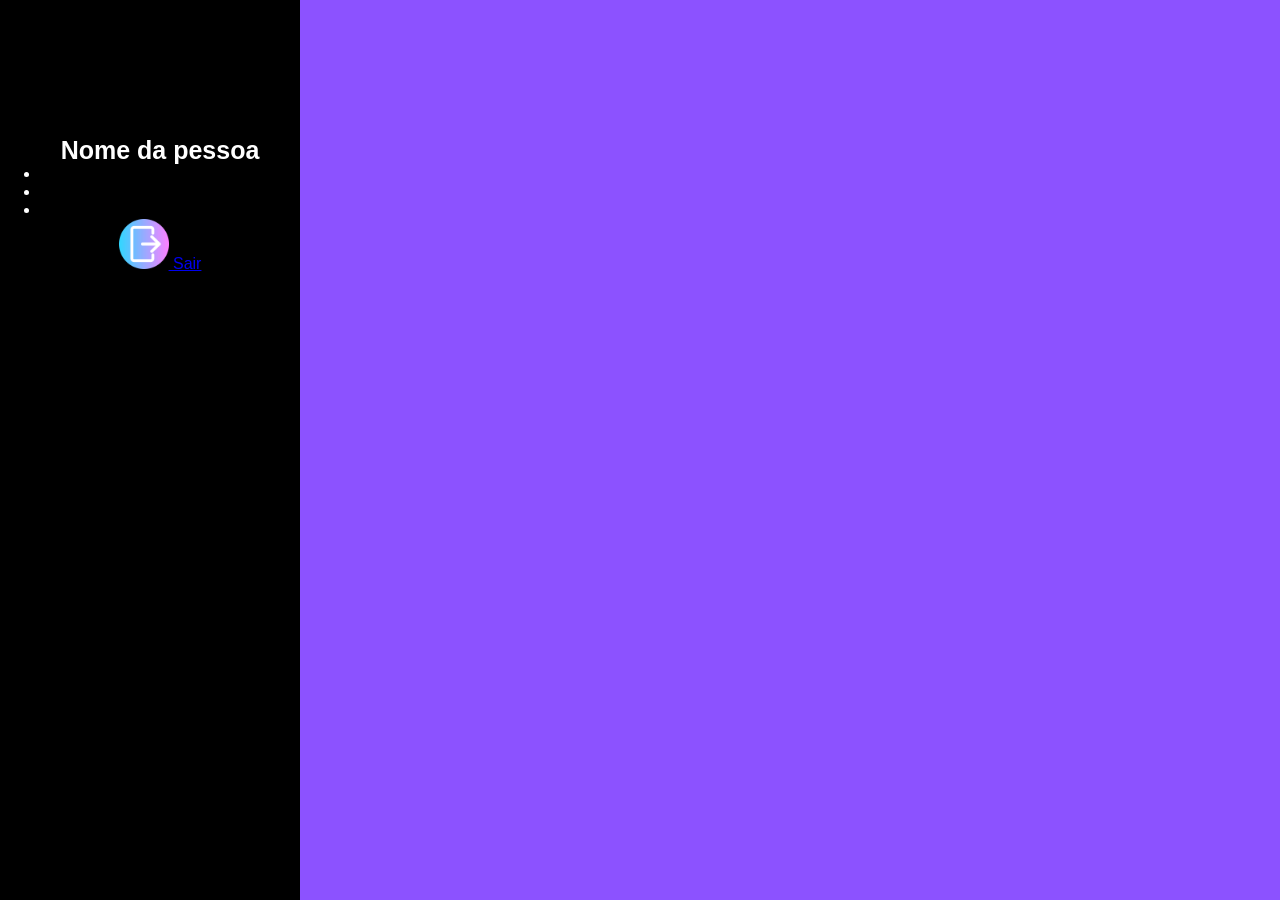
==== perfil.html @ 547d0df5 "Adicionando a tela de login" ====
<!DOCTYPE html>
<html lang="en">
<head>
    <meta charset="UTF-8">
    <meta name="viewport" content="width=device-width, initial-scale=1.0">
    <link rel="stylesheet" href="css/perfil-style.css">
    <link rel="icon" href="img/notas-musicais.png">
    <title>Document</title>
</head>
<body>
    <header>
        <div class="cont-menu">
        <img src="img/perfil.png" alt=""><br><br>
       <h3><b>Nome da pessoa</b></h3>
        <nav>
            <ul>
                <li><a href=""></a></li>
                <li><a href=""></a></li>
                <li><a href=""></a></li>
            </ul>
        </nav>
       <a href="index.html"> <img src="img/sair.png" alt="" id="close" > Sair</a>
    </div>
    </header>
</body>
</html>
---- css/perfil-style.css ----
*{
    padding: 0;
    margin: 0;
}
body{
    background-color:  #8c52ff;
    font-family: Arial, Helvetica, sans-serif;
}
header{
    height: 100%;
    width: 300px;
    background-color: black;
    position: fixed;
    float: left;
}
.cont-menu{
    width: 80%;
    height: 400px;
    margin-top: 100px;
    margin-left:40px;
    color: white;
    text-align: center;
    /* background-color: blue; */
}
.cont-menu img{
    width: 150px;
}
.cont-menu h3{
    font-size: 25px;
}
.cont-menu #close {
    width: 50px;
}
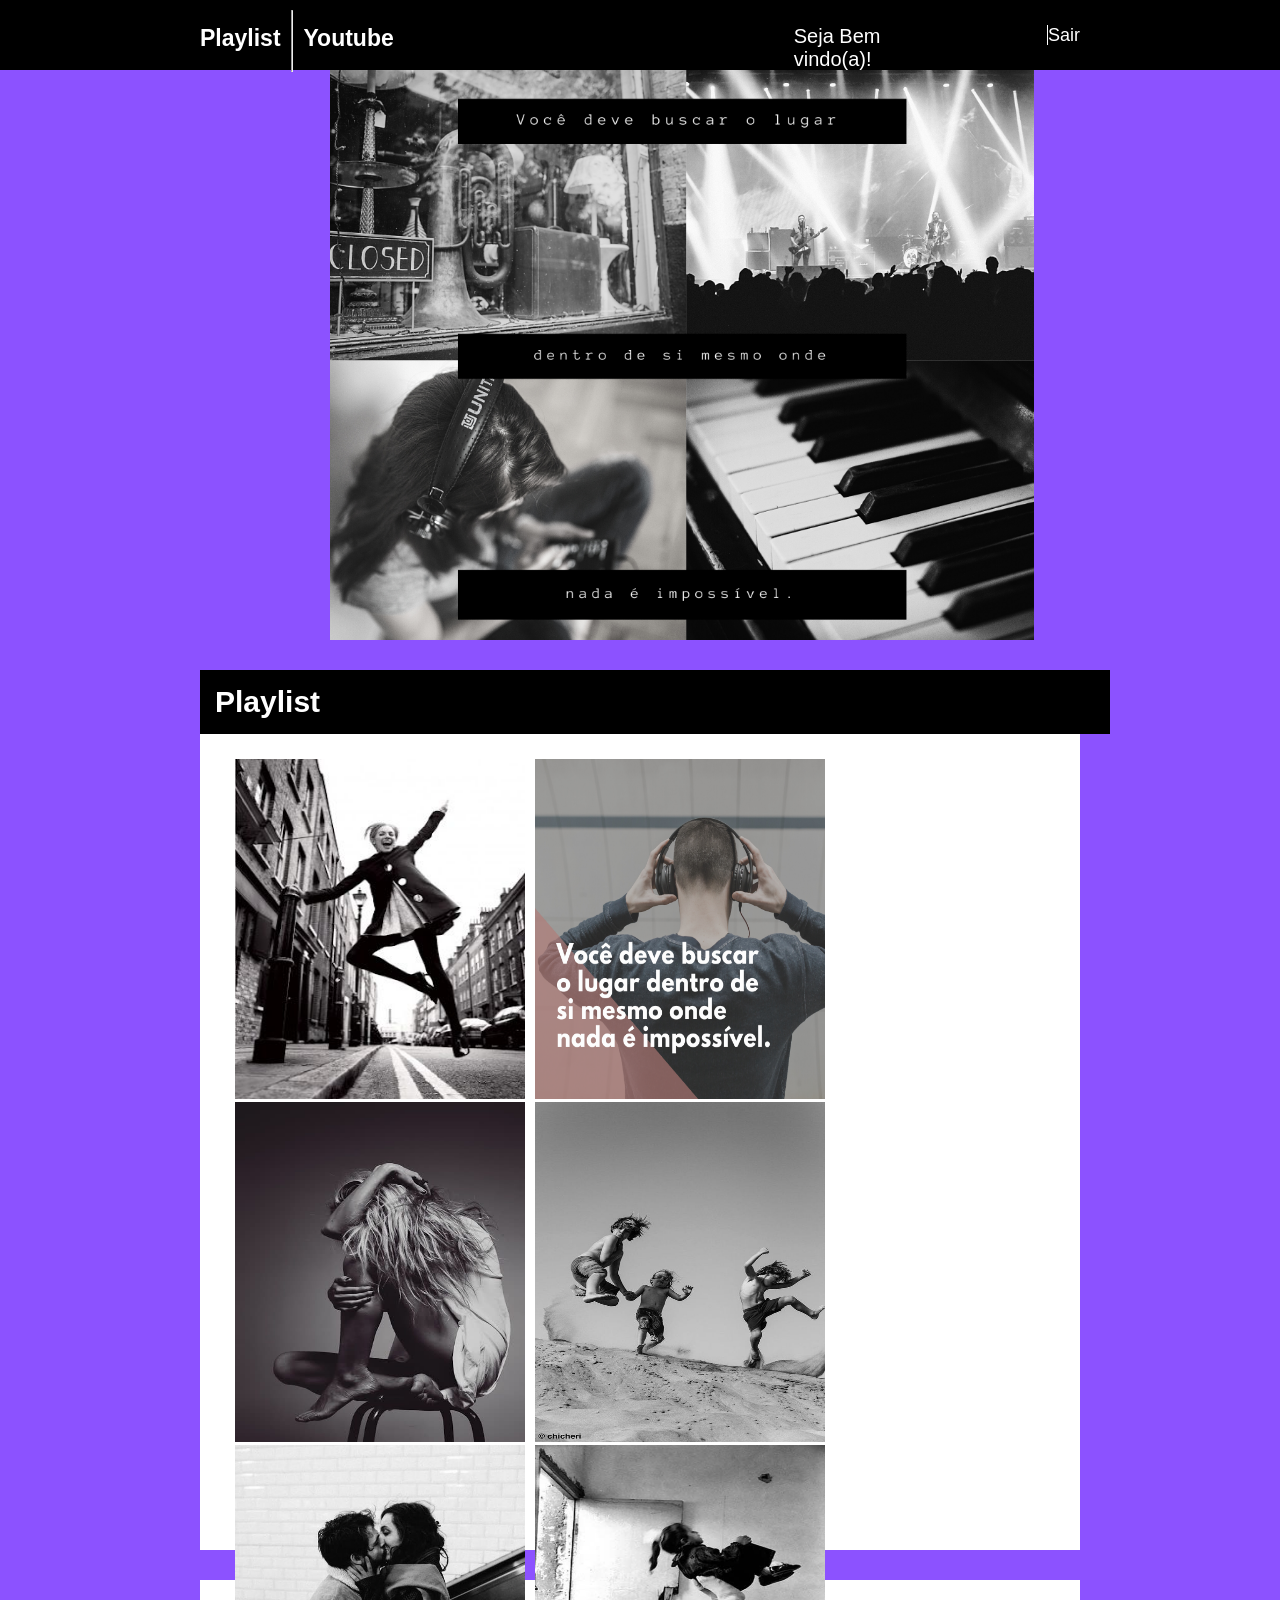
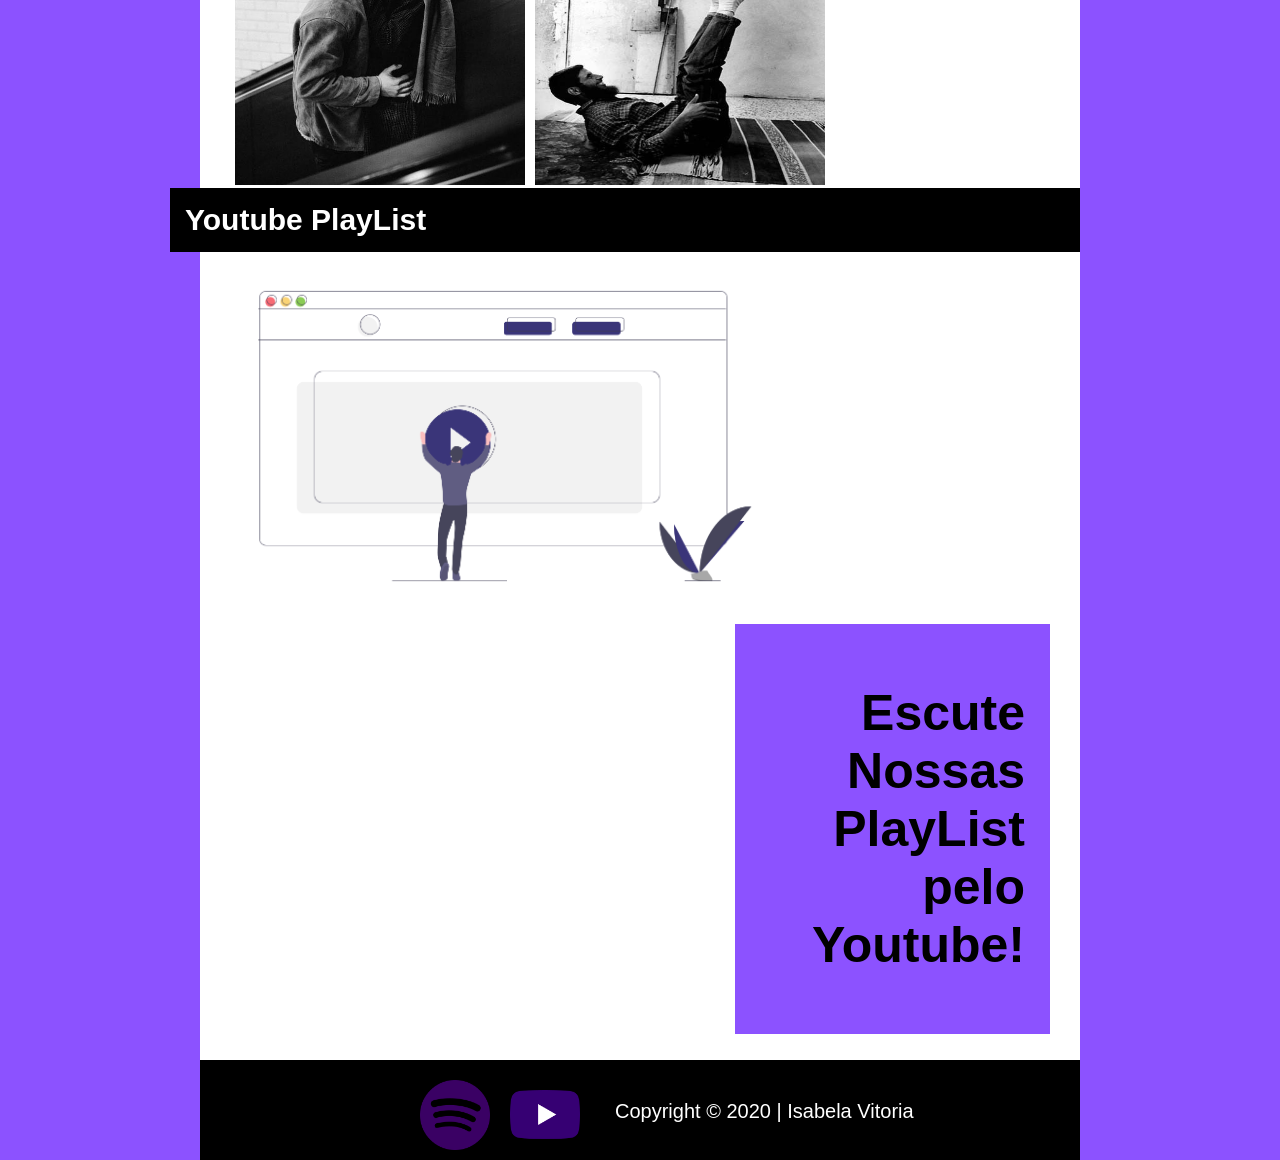
==== commit 0e411e59: "Area de usuario com os conteudo concluido" ====
--- a/perfil.html
+++ b/perfil.html
@@ -5,22 +5,81 @@
     <meta name="viewport" content="width=device-width, initial-scale=1.0">
     <link rel="stylesheet" href="css/perfil-style.css">
     <link rel="icon" href="img/notas-musicais.png">
-    <title>Document</title>
+    <title>Perfil</title>
 </head>
 <body>
+
+<!-- Menu de navegaçao -->
     <header>
-        <div class="cont-menu">
-        <img src="img/perfil.png" alt=""><br><br>
-       <h3><b>Nome da pessoa</b></h3>
-        <nav>
-            <ul>
-                <li><a href=""></a></li>
-                <li><a href=""></a></li>
-                <li><a href=""></a></li>
-            </ul>
-        </nav>
-       <a href="index.html"> <img src="img/sair.png" alt="" id="close" > Sair</a>
+        <div class="container">
+          <div class="menu">
+           <a href="#play" class="btn-play"><b>Playlist </b></a>
+           <hr class="menu-hr">
+           <a href="#youtuber" class="btn-play_youtube"><b>Youtube </b></a>
+          <p>Seja Bem vindo(a)!</p>
+          <div id="nomeusuario"></div>
+          <a href="index.html" class="menu-sair">Sair</a>
+        </div>
+        </div>
+    </header>
+
+<!-- Imagem de destaque   -->
+  <div class="container">
+      <div class="banner"></div>
+    </div> 
+  
+<!-- Playlist na pagina -->
+<div class="container" id="play">
+  <div class="listas">
+    <h2>Playlist</h2>
+   <div class="cont-listas">
+    <ul>
+      <li>
+        <img src="img/alegrin.jpg">
+        <span>Alegre</span></li>
+        
+      <li>
+        <img src="img/Menina que escuta a música Citar Otimismo.png ">
+        </li>
+      <li>
+        <img src="img/tristi.jpg" >
+        <span>Triste</span></li>
+  </ul>
+</div>
+     <div class="cont-listas">
+      <ul>
+        <li>
+          <img src="img/contente.jpg" >
+          <span>Contente</span></li>
+        <li>
+           <img src="img/amor.jpg">
+           <span>Apaixonada</span></li>
+        <li>
+          <img src="img/pai.jpg" >
+          <span>Exercicios fisico</span></li>
+  </ul>
+</div> 
+  </div>
+</div>
+<!-- Playlist no Youtube -->
+<div class="container" id="youtuber">
+  <div class="cont-youtube">
+  <div class="listas-youtube">
+    <h2>Youtube PlayList</h2>
+      <img src="img/youtube1.png" style="width: 610px;" alt="homem escolhendo o play do youtube">
+      <div class="text-youtube">
+     <b> Escute Nossas PlayList pelo Youtube!</b>
+  </div>
+</div>
+</div>
+
+<!-- Rodape -->
+  <footer>
+    <div class="rodape">
+      <img src="img/spotify.png" alt="spotify" class="icone-spotify">
+      <img src="img/youtube.png" alt="youtube" class="icone-youtube">
+    <p>Copyright © 2020  |  Isabela Vitoria</p>
     </div>
-    </header>
+  </footer> 
 </body>
 </html>
--- a/css/perfil-style.css
+++ b/css/perfil-style.css
@@ -6,28 +6,184 @@
     background-color:  #8c52ff;
     font-family: Arial, Helvetica, sans-serif;
 }
+/* estlizando o scrool bar */
+::-webkit-scrollbar {
+    width: 10px;
+    background-color: white;  
+} 
+::-webkit-scrollbar-thumb {   
+background-color: #8c52ff;   
+}
+/* deixar tudo da pagina centralizado  */
+.container{
+    padding-left: 200px;
+    padding-right: 200px;
+}
+/* menu */
 header{
-    height: 100%;
-    width: 300px;
+    height: 70px;
+    width: 100%;
     background-color: black;
-    position: fixed;
-    float: left;
+    display: flex;
 }
-.cont-menu{
+#img-sair{
+    width: 40px;
+}
+.menu{
+    color: white;
+    display: flex;
+    float: right;
+    padding-top:10px
+}
+.menu p{
+    margin-top: 15px;
+    margin-left: 400px;
+    margin-right: 100px;
+    font-size: 20px;
+}
+.menu-sair{
+    color: white;
+    text-decoration: none;
+    font-size:18px;
+    border-left: 1px solid white;
+    margin-top: 15px;
+    height: 20px;
+   /*  margin-left:30px */
+}
+.menu-sair:hover{
+    
+    color: rgb(172, 17, 17);
+    font-size:18px;
+    border:none;
+}
+.btn-play,.btn-play_youtube{
+    color:  white;
+    font-size:23px;
+    text-decoration: none;
+    margin-top:15px;
+    margin-right:10px;
+}
+.menu-hr{
+    width: 1px;
+    height: 60px;
+    background-color: white;
+    margin-top:0px;
+}
+.btn-play_youtube{
+    margin-left:10px;
+    margin-right: 0px;
+}
+.btn-play_youtube:hover{
+    color: red;
+}
+.btn-play:hover{
+    color: rgb(174, 0, 255);
+}
+/* imagem principal */
+.banner{
+    background-image: url("../img/painel.png");
+    background-position: center;
+    background-size: cover;
+    background-repeat: no-repeat;
     width: 80%;
-    height: 400px;
-    margin-top: 100px;
-    margin-left:40px;
+    height: 570px;
+    margin-left:130px; 
+}
+/* Listas */
+.listas,.listas-youtube {
+    margin-top:30px;
+    width: 100%;
+    background-color: white;
+}
+.listas{
+    height: 880px;
+}
+.listas-youtube{
+    height: 1080px; 
+}
+.listas h2,.listas-youtube h2{
+    background-color: black;
     color: white;
+    font-size: 30px;
+    width: 100%;
+    padding:15px;
+}
+.listas-youtube h2{
+    float: right;
+}
+/* aparecer as mensagens na foto */
+/* Carecteristicas de tudo que esta dentro da Div e com Link */
+.cont-listas{
+    padding:25px;
+}
+.cont-listas ul li {
+    display:block;
+    position:relative;
+    font-size:12px;
+    float:left;
+    margin-left: 10px;
+}
+/* Efeitos do texto */
+.cont-listas ul li  span{
+    display:block;
+    position:absolute;
+    bottom:0;
+    left:0;
+    opacity: 0;
+}
+/* Efeitos do texto quando o mouse estive em cima da Imagem */ 
+.cont-listas ul li:hover span{
+    opacity:1;
+    font-size: 35px;
+    padding-bottom: 150px;
+    padding-left: 15px;
     text-align: center;
-    /* background-color: blue; */
 }
-.cont-menu img{
-    width: 150px;
+.cont-listas img{
+    width: 290px;
+    height: 340px;
 }
-.cont-menu h3{
-    font-size: 25px;
+.cont-listas ul li:hover img{
+    opacity: 0.5;
 }
-.cont-menu #close {
-    width: 50px;
-}+/* youtube  */
+
+.text-youtube{
+    background-color:#8c52ff ;
+    color: black;
+    font-size: 50px;
+    text-align: right;
+    float: right;
+    width: 290px;
+    height: 350px;
+    margin-right: 30px;
+    padding-top: 60px;
+    padding-right: 25px;
+}
+/* rodapé */
+footer{
+    width: 100%;
+    background-color:rgba(0,0,0);
+    color: white;
+    height: 100px;
+}
+.rodape{
+    padding-left:200px;
+    display: flex;
+}
+.icone-spotify, .icone-youtube{
+    width: 70px;
+    height: 70px;
+    margin-left:20px;
+}
+.icone-youtube{
+    margin-top:30px; 
+}
+.icone-spotify{
+    margin-top:20px; 
+}
+.rodape p {
+    padding-top:40px;
+    padding-left: 35px;
+    font-size: 20px;
+} 
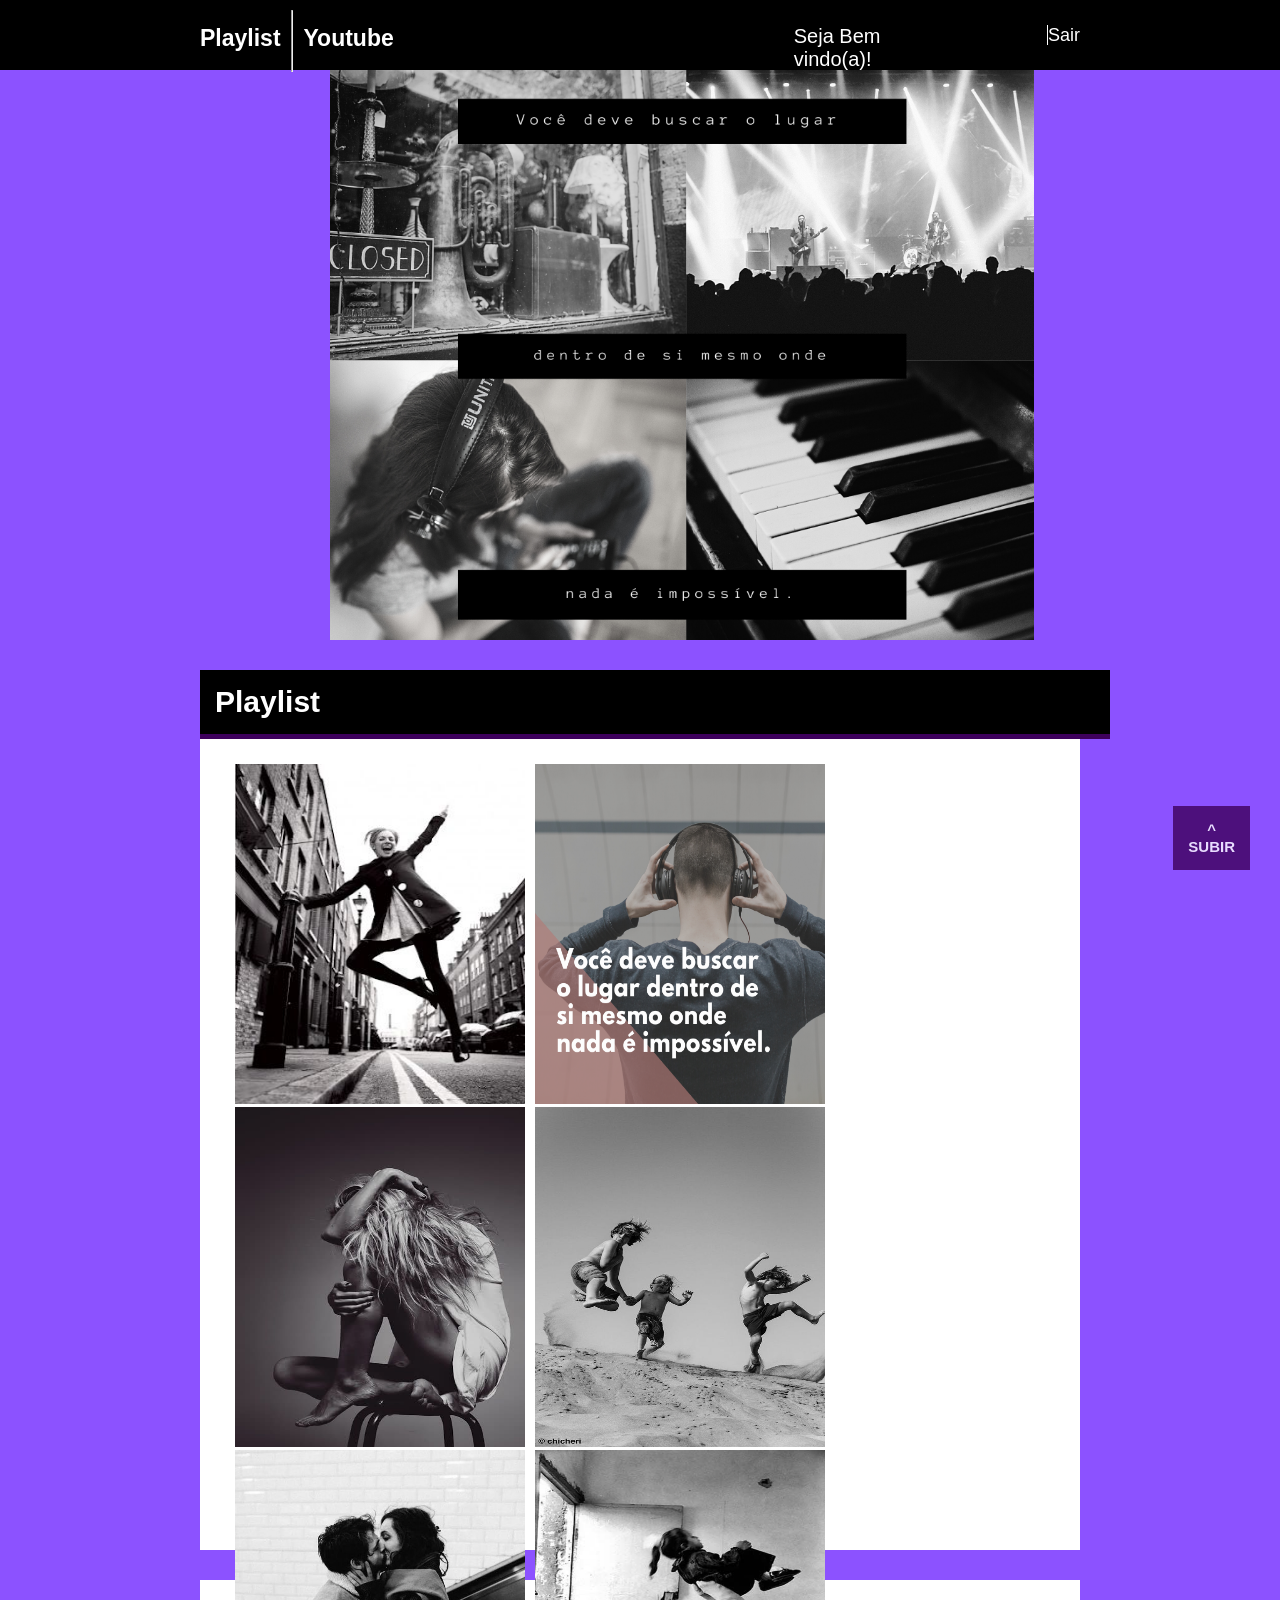
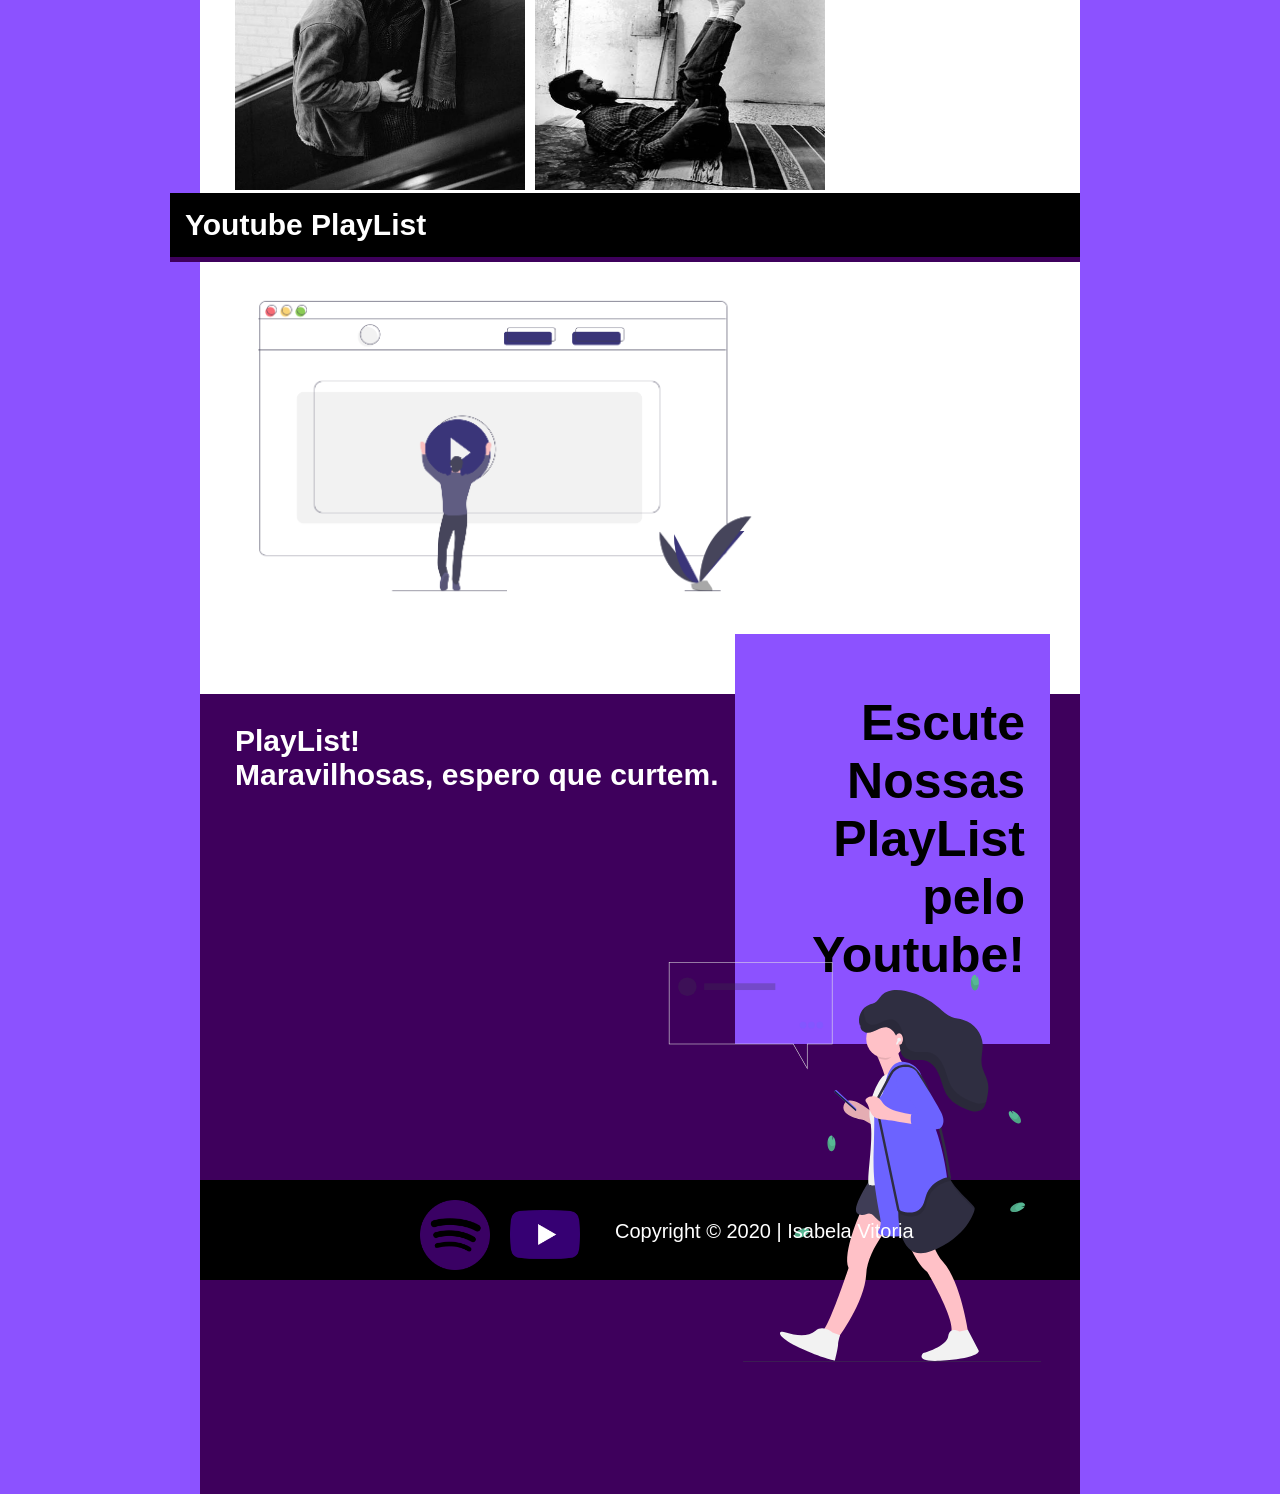
==== commit 41d3bfb4: "Area de usuario concluido,faltando inserir as playlist" ====
--- a/perfil.html
+++ b/perfil.html
@@ -61,6 +61,9 @@
 </div> 
   </div>
 </div>
+<a href="#" id="subirTopo">
+  ^ <br> subir
+</a>
 <!-- Playlist no Youtube -->
 <div class="container" id="youtuber">
   <div class="cont-youtube">
@@ -70,9 +73,21 @@
       <div class="text-youtube">
      <b> Escute Nossas PlayList pelo Youtube!</b>
   </div>
+  <div class="cont-video">
+    <h3 class="titulo-youtube">PlayList! <br> Maravilhosas, espero que curtem.</h3>
+    <div class="videos-youtube">
+      <iframe loop="true" src="https://www.youtube.com/embed/OPf0YbXqDm0"></iframe>
+      <iframe loop="true" src="https://www.youtube.com/embed/nfWlot6h_JM"></iframe>
+      <iframe loop="true" src="https://www.youtube.com/embed/OPf0YbXqDm0"></iframe>
+    </div>
+    <div class="videos-youtube2">
+    <iframe loop="true" src="https://www.youtube.com/embed/OPf0YbXqDm0"></iframe> 
+    <iframe loop="true" src="https://www.youtube.com/embed/OPf0YbXqDm0"></iframe> 
+    </div>
+    <img src="img/meninaa.svg" class="ultimaimg">
+  </div>
 </div>
 </div>
-
 <!-- Rodape -->
   <footer>
     <div class="rodape">
@@ -82,4 +97,4 @@
     </div>
   </footer> 
 </body>
-</html>+</html>
--- a/css/perfil-style.css
+++ b/css/perfil-style.css
@@ -1,6 +1,9 @@
 *{
     padding: 0;
     margin: 0;
+}
+html{
+    scroll-behavior: smooth;/* deixar uma rolagem suave */
 }
 body{
     background-color:  #8c52ff;
@@ -12,20 +15,43 @@
     background-color: white;  
 } 
 ::-webkit-scrollbar-thumb {   
-background-color: #8c52ff;   
+background-color: #3e005c;   
 }
 /* deixar tudo da pagina centralizado  */
 .container{
     padding-left: 200px;
     padding-right: 200px;
 }
+#subirTopo {
+    text-decoration: none;
+    background:  #3e005c;
+    bottom: 30px;
+    right: 30px;
+    color: #fff;
+    text-align: center;
+    cursor: pointer;
+    padding: 15px;
+    font-size: 15px;
+    font-weight: bold;
+    text-transform: uppercase;
+    position: fixed;
+    border: 0;
+    opacity: .8;
+}
+#subirTopo:hover {
+ opacity:1;
+}
 /* menu */
 header{
     height: 70px;
     width: 100%;
     background-color: black;
     display: flex;
-}
+    transition: height 1s;
+}
+header:hover  {
+    height: 90px;
+} 
 #img-sair{
     width: 40px;
 }
@@ -51,7 +77,6 @@
    /*  margin-left:30px */
 }
 .menu-sair:hover{
-    
     color: rgb(172, 17, 17);
     font-size:18px;
     border:none;
@@ -99,10 +124,11 @@
     height: 880px;
 }
 .listas-youtube{
-    height: 1080px; 
+    height: 1200px; 
 }
 .listas h2,.listas-youtube h2{
     background-color: black;
+    border-bottom: #3e005c solid 5px;
     color: white;
     font-size: 30px;
     width: 100%;
@@ -147,7 +173,6 @@
     opacity: 0.5;
 }
 /* youtube  */
-
 .text-youtube{
     background-color:#8c52ff ;
     color: black;
@@ -160,6 +185,40 @@
     padding-top: 60px;
     padding-right: 25px;
 }
+.cont-video{
+    width: 100%;
+    height: 800px;
+    margin-top: 60px;
+    background-color:#3e005c;
+}
+.titulo-youtube{
+    color:white;
+    margin-left: 35px;
+    font-size: 30px;
+    padding-top: 30px;
+    font-weight: bold;
+}
+.videos-youtube{
+    height: 500px;
+    width: 600px;
+}
+.videos-youtube2{
+    display: flex;
+    float: right;
+    margin-top: -500px;
+    margin-right: 15px;
+}
+iframe{
+    margin-left: 10px;
+    margin-top:10px;
+    border:none;
+}
+.ultimaimg{
+    margin-top:-330px;
+    float: right;
+    width: 450px;
+    height: 400px;
+}
 /* rodapé */
 footer{
     width: 100%;
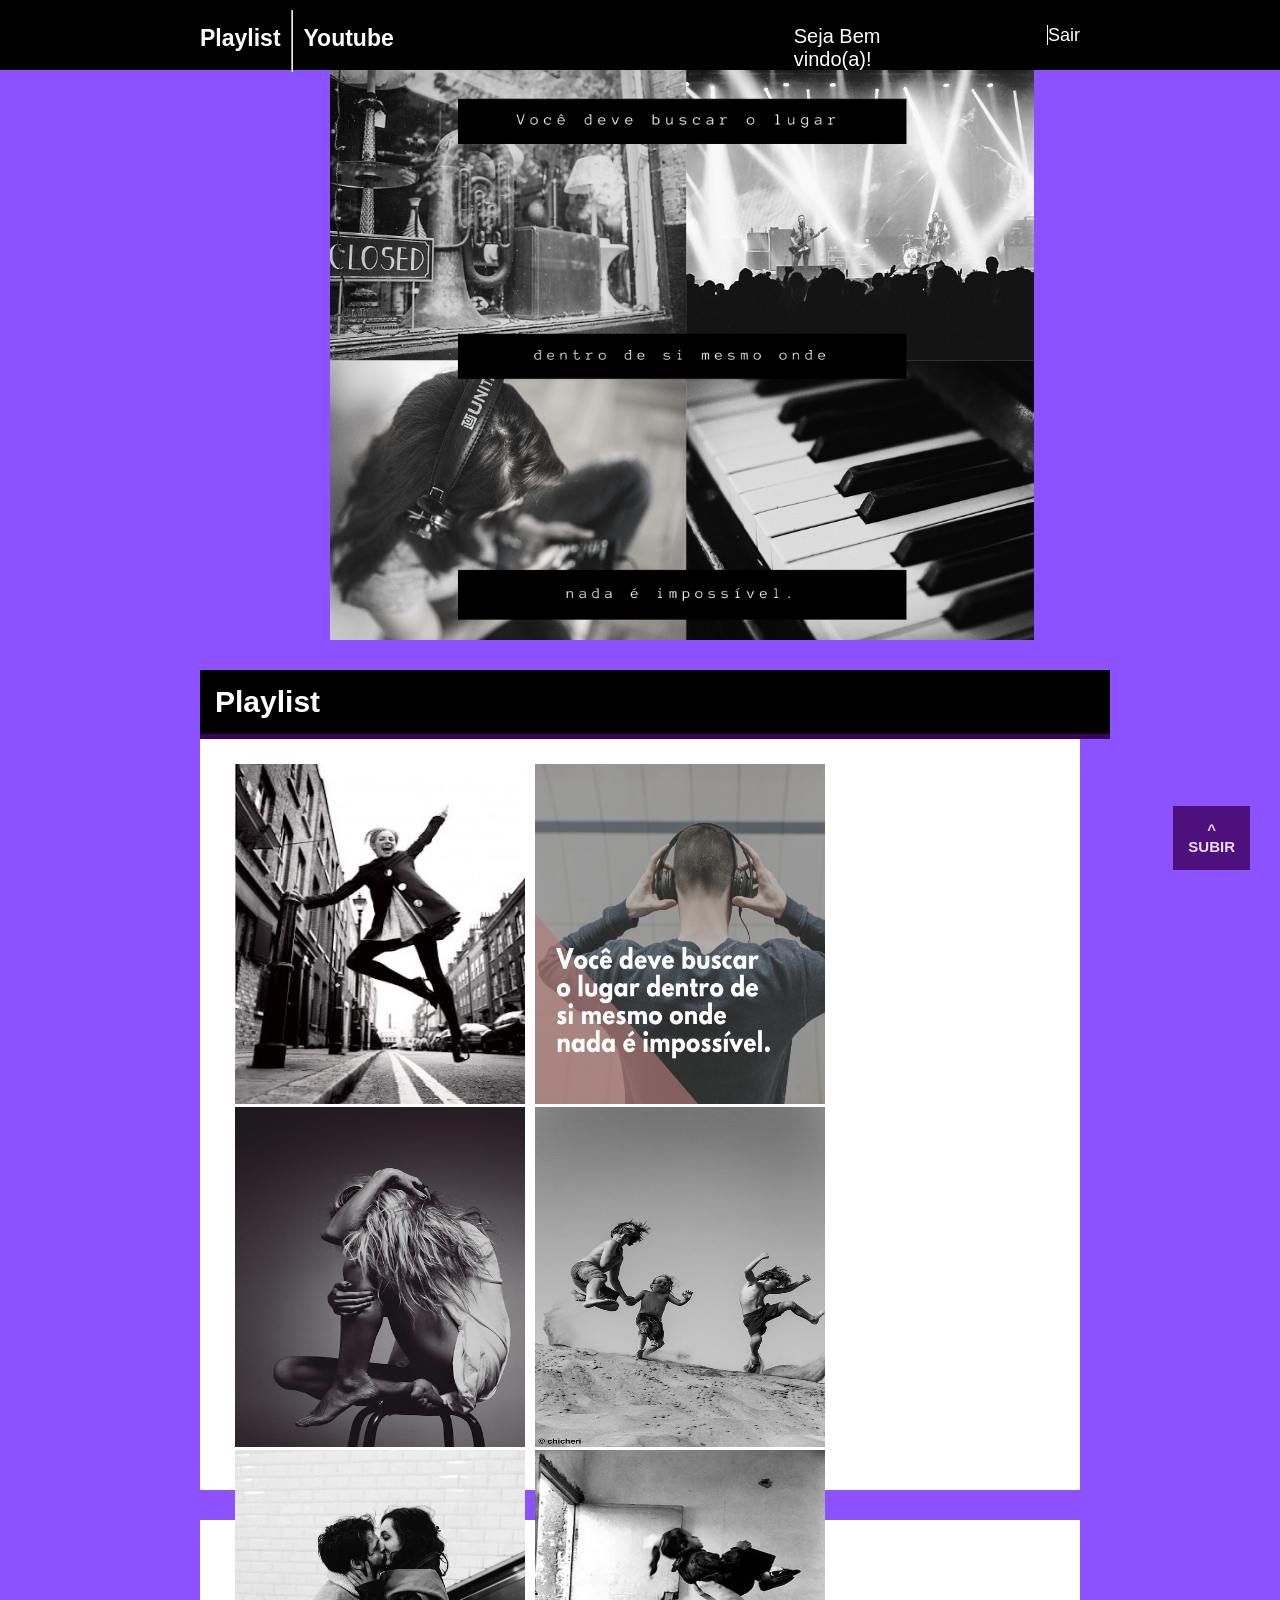
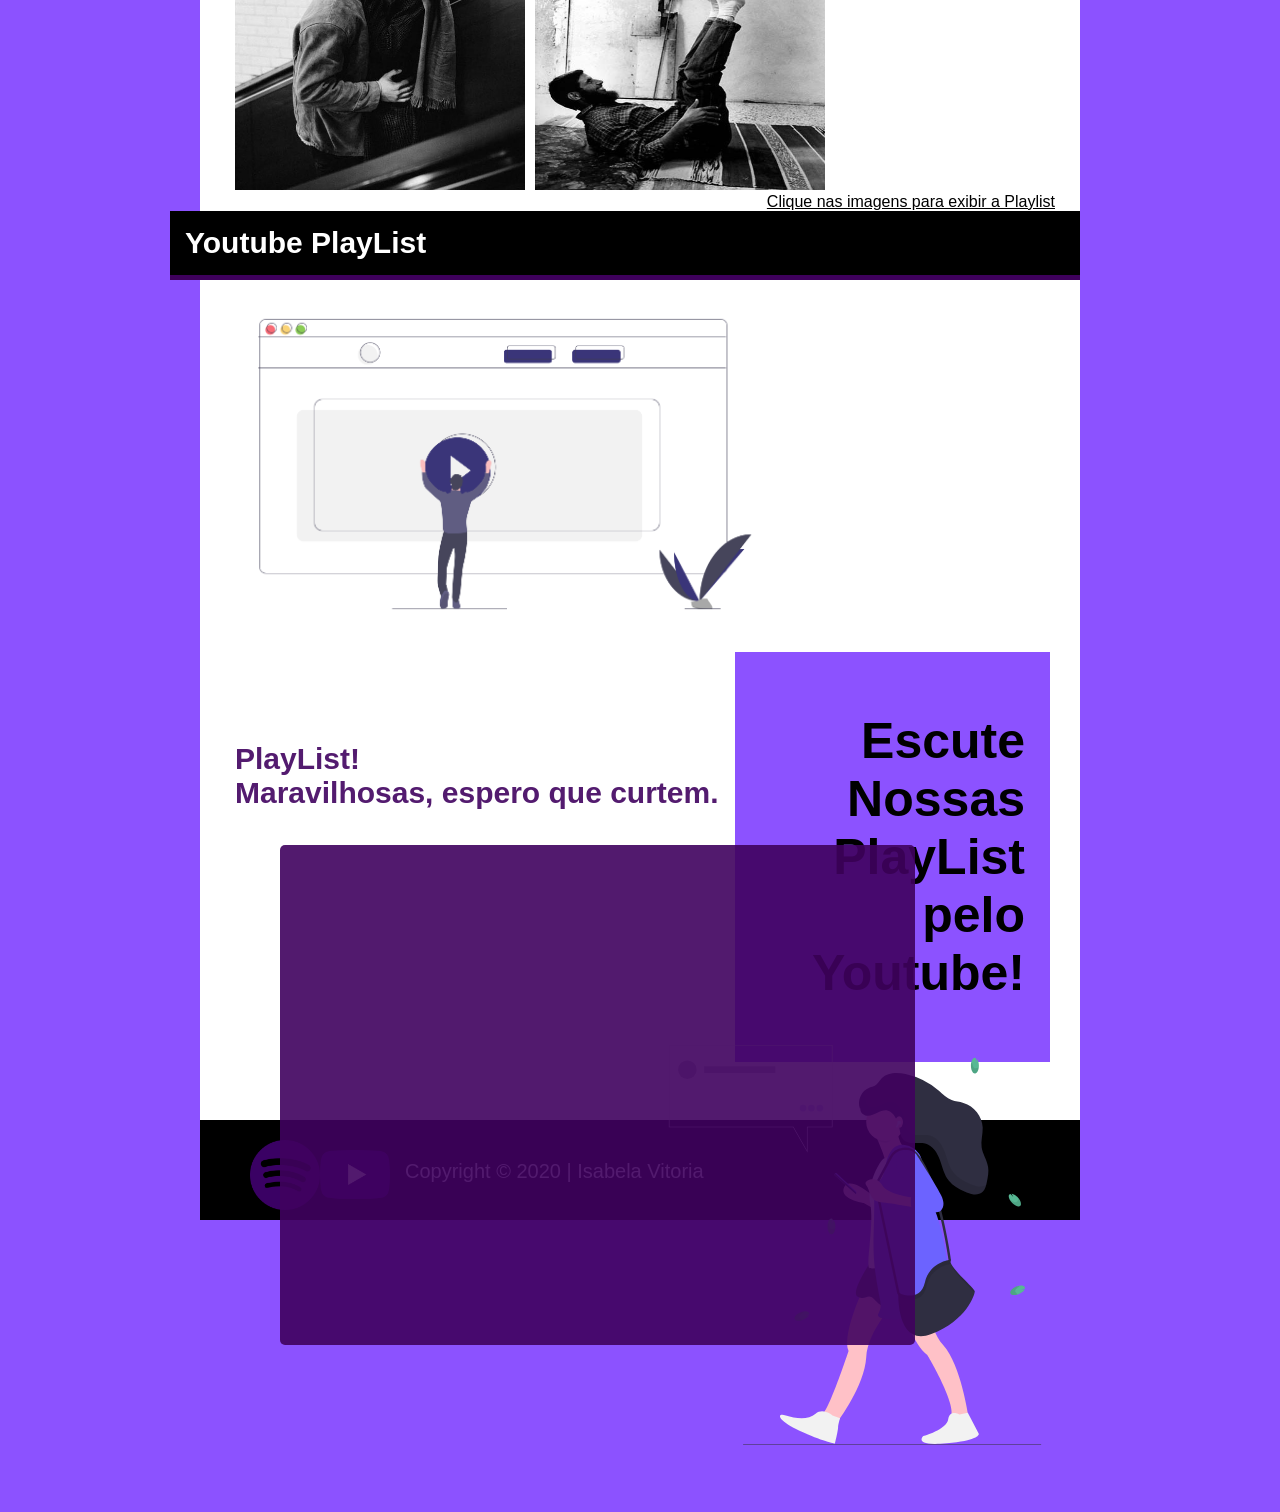
==== commit da8467b5: "area de usuario concluido" ====
--- a/perfil.html
+++ b/perfil.html
@@ -4,11 +4,10 @@
     <meta charset="UTF-8">
     <meta name="viewport" content="width=device-width, initial-scale=1.0">
     <link rel="stylesheet" href="css/perfil-style.css">
-    <link rel="icon" href="img/notas-musicais.png">
+    <link rel="icon" href="img/musi.svg">
     <title>Perfil</title>
 </head>
 <body>
-
 <!-- Menu de navegaçao -->
     <header>
         <div class="container">
@@ -22,12 +21,14 @@
         </div>
         </div>
     </header>
-
+<!-- botao de subir ao topo -->
+    <a href="#" id="subirTopo">
+      ^ <br> subir
+    </a>
 <!-- Imagem de destaque   -->
   <div class="container">
       <div class="banner"></div>
     </div> 
-  
 <!-- Playlist na pagina -->
 <div class="container" id="play">
   <div class="listas">
@@ -35,35 +36,57 @@
    <div class="cont-listas">
     <ul>
       <li>
+        <a href="#tentando">
         <img src="img/alegrin.jpg">
         <span>Alegre</span></li>
-        
+        </a>
       <li>
+        <a href="#tentando">
         <img src="img/Menina que escuta a música Citar Otimismo.png ">
+        <span>Lançamento</span></a>
         </li>
-      <li>
+      <li><a href="#tentando">
         <img src="img/tristi.jpg" >
-        <span>Triste</span></li>
+        <span>Triste</span></a></li>
   </ul>
 </div>
+
      <div class="cont-listas">
       <ul>
-        <li>
+        <li><a href="#tentando">
           <img src="img/contente.jpg" >
-          <span>Contente</span></li>
-        <li>
+          <span>Contente</span></a></li>
+        <li><a href="#tentando">
            <img src="img/amor.jpg">
-           <span>Apaixonada</span></li>
-        <li>
+           <span>Apaixonada</span></a></li>
+        <li><a href="#tentando">
           <img src="img/pai.jpg" >
-          <span>Exercicios fisico</span></li>
+          <span>Exercicios fisico</span></a></li>
+        </ul>
+ <u class="ultimo-texto-listas">Clique nas imagens para exibir a Playlist</u>
+  </div>         
+  <div id="tentando">
+<div class="cont-play">
+    <audio src=""  id="audioPlayer" controls></audio>
+  <ul id="playlist" >
+   <li class="current-song">
+   <a href="mp3/primeiramusica.mp3">Christina Perri - A Thousand Years </a></li>
+   <li><a href="mp3/segundamusica.mp3">Bad Gyu - Billie Elish</a></li>
+   <li><a href="mp3/terceiramusica.mp3">SomeBody That i Used to - Gotye</a></li>
+   <li><a href="mp3/primeiramusica.mp3">Rockstar - Post Malone</a></li>
+   <li><a href="mp3/segundamusica.mp3">Work - Rihanna e Drake</a></li>
+   <li><a href="mp3/terceiramusica.mp3">Lo/Hi- The Black Keys</a></li>
+   <li><a href="mp3/primeiramusica.mp3">Sucker - Jonas Brothers</a></li>
+   <li><a href="mp3/segundamusica.mp3">Lil Nas X - Old Town Road</a></li>
+   <li><a href="mp3/terceiramusica.mp3">Boy With LUv - BTS</a></li>
+   <li><a href="mp3/primeiramusica.mp3">Paty Rock Anthem - LIMFAO</a></li>
   </ul>
-</div> 
+ <script src="https://code.jquery.com/jquery-2.2.0.js"></script>
+</div>
+  <a href="#play" class="close"> X</a> 
   </div>
 </div>
-<a href="#" id="subirTopo">
-  ^ <br> subir
-</a>
+</div> 
 <!-- Playlist no Youtube -->
 <div class="container" id="youtuber">
   <div class="cont-youtube">
@@ -76,11 +99,10 @@
   <div class="cont-video">
     <h3 class="titulo-youtube">PlayList! <br> Maravilhosas, espero que curtem.</h3>
     <div class="videos-youtube">
-      <iframe loop="true" src="https://www.youtube.com/embed/OPf0YbXqDm0"></iframe>
-      <iframe loop="true" src="https://www.youtube.com/embed/nfWlot6h_JM"></iframe>
-      <iframe loop="true" src="https://www.youtube.com/embed/OPf0YbXqDm0"></iframe>
-    </div>
-    <div class="videos-youtube2">
+    <iframe loop="true" src="https://www.youtube.com/embed/OPf0YbXqDm0"></iframe>
+    <iframe loop="true" src="https://www.youtube.com/embed/nfWlot6h_JM"></iframe>
+    <iframe loop="true" src="https://www.youtube.com/embed/OPf0YbXqDm0"></iframe> 
+    <iframe loop="true" src="https://www.youtube.com/embed/OPf0YbXqDm0"></iframe>
     <iframe loop="true" src="https://www.youtube.com/embed/OPf0YbXqDm0"></iframe> 
     <iframe loop="true" src="https://www.youtube.com/embed/OPf0YbXqDm0"></iframe> 
     </div>
@@ -98,3 +120,29 @@
   </footer> 
 </body>
 </html>
+<script>
+  /* AutoPlay das listas(perfil) */
+audioPlayer();
+  function audioPlayer(){
+    var currentSong = 0;
+    $("#audioPlayer")[0].src = $("#playlist li a")[0];
+    $("#audioPlayer")[0].play();
+    $("#playlist li a").click(function(e){
+      e.preventDefault();
+      $("#audioPlayer")[0].src = this;
+      $("#audioPlayer")[0].play();
+      $("#playlist li").removeClass("current-song");
+      curretSong = $(this).parent().index();
+      $(this).parent().addClass("current-song");
+    });
+    $("#audioPlayer")[0].addEventListener("ended", function(){
+      currentSong ++;
+      if(currentSong == $("#playlist li a").length)
+      currentSong = 0;
+      $("#playlis li").removeClass("current-song");
+      $("#playlist li:eq("+currentSong+")").addClass("currentSong");
+      $("#audioPlayer")[0].src = $("playlist li a")[currentSong].href;
+      $("#audioPlayer")[0].play();
+    });
+  }
+</script>
--- a/css/perfil-style.css
+++ b/css/perfil-style.css
@@ -6,16 +6,16 @@
     scroll-behavior: smooth;/* deixar uma rolagem suave */
 }
 body{
-    background-color:  #8c52ff;
+    background-color:  rgb(140, 82, 255);
     font-family: Arial, Helvetica, sans-serif;
 }
 /* estlizando o scrool bar */
 ::-webkit-scrollbar {
     width: 10px;
-    background-color: white;  
+    background-color: rgb(255, 255, 255);  
 } 
 ::-webkit-scrollbar-thumb {   
-background-color: #3e005c;   
+background-color: rgb(62, 0, 92);   
 }
 /* deixar tudo da pagina centralizado  */
 .container{
@@ -24,10 +24,10 @@
 }
 #subirTopo {
     text-decoration: none;
-    background:  #3e005c;
+    background:  rgb(62, 0, 92);
     bottom: 30px;
     right: 30px;
-    color: #fff;
+    color: rgb(255, 255, 255);
     text-align: center;
     cursor: pointer;
     padding: 15px;
@@ -45,18 +45,15 @@
 header{
     height: 70px;
     width: 100%;
-    background-color: black;
+    background-color: rgb(0, 0, 0);
     display: flex;
     transition: height 1s;
 }
 header:hover  {
     height: 90px;
 } 
-#img-sair{
-    width: 40px;
-}
 .menu{
-    color: white;
+    color: rgb(255, 255, 255);
     display: flex;
     float: right;
     padding-top:10px
@@ -68,7 +65,7 @@
     font-size: 20px;
 }
 .menu-sair{
-    color: white;
+    color: rgb(255, 255, 255);
     text-decoration: none;
     font-size:18px;
     border-left: 1px solid white;
@@ -82,7 +79,7 @@
     border:none;
 }
 .btn-play,.btn-play_youtube{
-    color:  white;
+    color: rgb(255, 255, 255);
     font-size:23px;
     text-decoration: none;
     margin-top:15px;
@@ -91,7 +88,7 @@
 .menu-hr{
     width: 1px;
     height: 60px;
-    background-color: white;
+    background-color: rgb(255, 255, 255);
     margin-top:0px;
 }
 .btn-play_youtube{
@@ -99,7 +96,7 @@
     margin-right: 0px;
 }
 .btn-play_youtube:hover{
-    color: red;
+    color: rgb(255, 0, 0);
 }
 .btn-play:hover{
     color: rgb(174, 0, 255);
@@ -114,22 +111,22 @@
     height: 570px;
     margin-left:130px; 
 }
-/* Listas */
+/* Listas que vao pro youtube */
 .listas,.listas-youtube {
     margin-top:30px;
     width: 100%;
-    background-color: white;
+    background-color: rgb(255, 255, 255);
 }
 .listas{
-    height: 880px;
+    height: 820px;
 }
 .listas-youtube{
     height: 1200px; 
 }
 .listas h2,.listas-youtube h2{
-    background-color: black;
+    background-color: rgb(0, 0, 0);
     border-bottom: #3e005c solid 5px;
-    color: white;
+    color: rgb(255, 255, 255);
     font-size: 30px;
     width: 100%;
     padding:15px;
@@ -168,14 +165,62 @@
 .cont-listas img{
     width: 290px;
     height: 340px;
+    transition: all linear 0.4s;
 }
 .cont-listas ul li:hover img{
     opacity: 0.5;
 }
-/* youtube  */
+/* pop-up playList*/
+#tentando  {
+    width: 75%;
+    height: 670px;
+    top: 0px;
+    left:198px;
+    background-color: rgba(0,0,0,1.0);
+    position: fixed;
+    display: none;
+}
+#tentando:target{
+    display: block;
+} 
+/*tag audio com as listas */
+.cont-play{
+    width: 80%;
+    padding: 90px;
+}
+#playlist{
+    list-style: none;
+    font-size: 20px;
+}
+#audioPlayer{
+    width: 100%;
+}
+#playlist li{
+    padding-top:15px;
+}
+#playlist li a{
+    text-decoration: none;
+    color: rgb(255, 255, 255);
+}
+#playlist .current-song a{
+    color: rgb(140, 82, 255);
+}
+/* fechar o pop */
+.close{
+    color: rgb(255, 0, 0);
+    float: right; 
+    margin-right: 55px;
+    margin-top: -15px;
+    text-decoration: none;
+}
+/* legenda no final */
+.ultimo-texto-listas{
+    float: right;
+}
+/* youtube */
 .text-youtube{
-    background-color:#8c52ff ;
-    color: black;
+    background-color:rgb(140, 82, 255) ;
+    color: rgb(0, 0, 0);
     font-size: 50px;
     text-align: right;
     float: right;
@@ -189,24 +234,22 @@
     width: 100%;
     height: 800px;
     margin-top: 60px;
-    background-color:#3e005c;
 }
 .titulo-youtube{
-    color:white;
     margin-left: 35px;
     font-size: 30px;
     padding-top: 30px;
     font-weight: bold;
+    color:rgb(64, 2, 95 , 0.9);
 }
 .videos-youtube{
     height: 500px;
-    width: 600px;
-}
-.videos-youtube2{
-    display: flex;
-    float: right;
-    margin-top: -500px;
-    margin-right: 15px;
+    width: 635px;
+    position: relative;
+    left: 80px;
+    margin-top:35px;
+    background-color:rgb(64, 2, 95 , 0.9);
+    border-radius: 5px;
 }
 iframe{
     margin-left: 10px;
@@ -214,7 +257,7 @@
     border:none;
 }
 .ultimaimg{
-    margin-top:-330px;
+    margin-top:-300px;
     float: right;
     width: 450px;
     height: 400px;
@@ -223,17 +266,16 @@
 footer{
     width: 100%;
     background-color:rgba(0,0,0);
-    color: white;
+    color: rgb(255, 255, 255);
     height: 100px;
 }
 .rodape{
-    padding-left:200px;
+    padding-left:50px;
     display: flex;
 }
 .icone-spotify, .icone-youtube{
     width: 70px;
     height: 70px;
-    margin-left:20px;
 }
 .icone-youtube{
     margin-top:30px; 
@@ -243,6 +285,6 @@
 }
 .rodape p {
     padding-top:40px;
-    padding-left: 35px;
+    padding-left: 15px;
     font-size: 20px;
 } 
